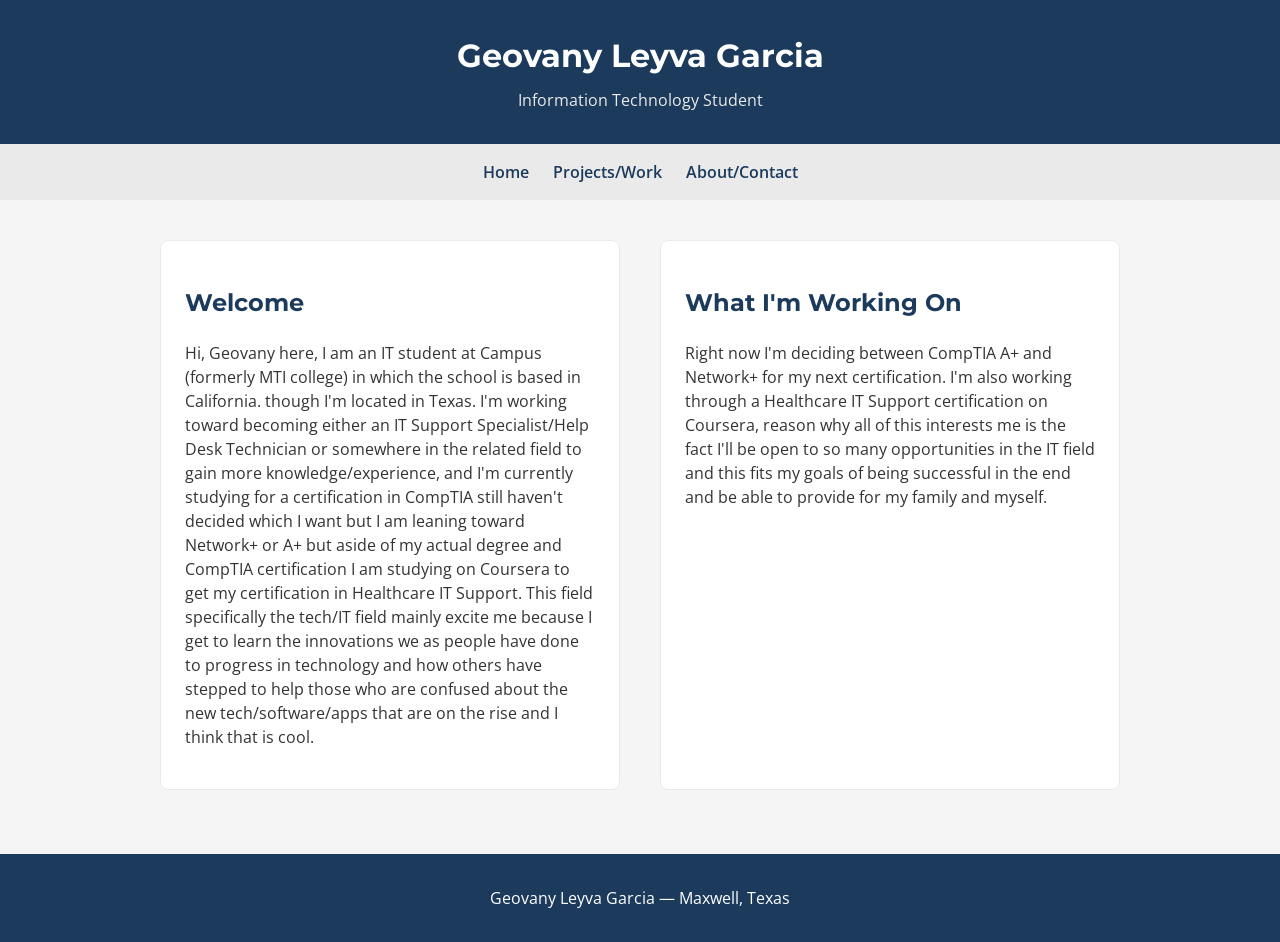
==== html pages/index.html @ 4c7fcb20 "Milestone 2 Changes" ====
<!DOCTYPE html>
<html lang="en">

<head>
    <meta charset="UTF-8">
    <meta name="viewport" content="width=device-width, initial-scale=1.0">
    <title>Geovany Leyva Garcia | Home</title>
    <link rel="preconnect" href="https://fonts.googleapis.com">
    <link rel="preconnect" href="https://fonts.gstatic.com" crossorigin>
    <link href="https://fonts.googleapis.com/css2?family=Montserrat:wght@600;700&family=Open+Sans:wght@400;600&display=swap" rel="stylesheet">
    <link rel="stylesheet" href="../styling/style.css">
</head>

<body>

    <header>
        <h1>Geovany Leyva Garcia</h1>
        <p class="tagline">Information Technology Student</p>
    </header>

    <nav>
        <a href="index.html">Home</a>
        <a href="projects.html">Projects/Work</a>
        <a href="about.html">About/Contact</a>
    </nav>

    <main>
        <div class="content-columns">
        <section id="welcome">
            <h2>Welcome</h2>
            <p>Hi, Geovany here, I am an IT student at Campus (formerly MTI college) in which the school is based in California. though I'm located in Texas. I'm working toward becoming either an IT Support Specialist/Help Desk Technician or somewhere in the related field to gain more knowledge/experience, and I'm currently studying for a certification in CompTIA still haven't decided which I want but I am leaning toward Network+ or A+ but aside of my actual degree and CompTIA certification I am studying on Coursera to get my certification in Healthcare IT Support. This field specifically the tech/IT field mainly excite me because I get to learn the innovations we as people have done to progress in technology and how others have stepped to help those who are confused about the new tech/software/apps that are on the rise and I think that is cool.</p>
        </section>

        <section id="working-on">
            <h2>What I'm Working On</h2>
            <p>Right now I'm deciding between CompTIA A+ and Network+ for my next certification. I'm also working through a Healthcare IT Support certification on Coursera, reason why all of this interests me is the fact I'll be open to so many opportunities in the IT field and this fits my goals of being successful in the end and be able to provide for my family and myself.</p>
        </section>
        </div>
    </main>


    <footer>
        <p>Geovany Leyva Garcia &mdash; Maxwell, Texas</p>
    </footer>

</body>

</html>
---- styling/style.css ----
body {
    margin: 0;
    background-color: #F5F5F5;
    color: #333333;
    font-family: 'Open Sans', sans-serif;
    line-height: 1.5;
}

h1, h2, h3 {
    font-family: 'Montserrat', sans-serif;
    color: #1B3A5C;
}

a {
    color: #3378C9;
}

header {
    background-color: #1B3A5C;
    color: #FFFFFF;
    padding: 32px 16px;
    text-align: center;
}

header h1 {
    color: #FFFFFF;
    margin: 0;
}

.tagline {
    margin: 8px 0 0;
    color:#EAEAEA;
}

nav {
    background-color: #EAEAEA;
    display: flex;
    justify-content: center;
    gap: 24px;
    padding: 16px;
}

nav a {
    color: #1B3A5C;
    text-decoration: none;
    font-weight: 600;
}

main {
    padding: 24px 16px;
    max-width: 960px;
    margin: 0 auto;
}

.content-columns {
    display: flex;
    flex-direction: column;
    gap: 24px;
}

.content-columns section {
    background-color: #FFFFFF;
    border: 1px solid #EAEAEA;
    border-radius: 8px;
    padding: 24px;
}

footer {
    background-color: #1B3A5C;
    color: #FFFFFF;
    text-align: center;
    padding: 16px;
    margin-top: 24px;
}


@media (min-width: 768px) {
    .content-columns {
        flex-direction: row;
    }

    .content-columns section {
        flex:1;
    }
}


@media (min-width: 1200px) {
    main {
        padding: 40px 16px;
    }

    .content-columns {
        gap: 40px;
    }
}
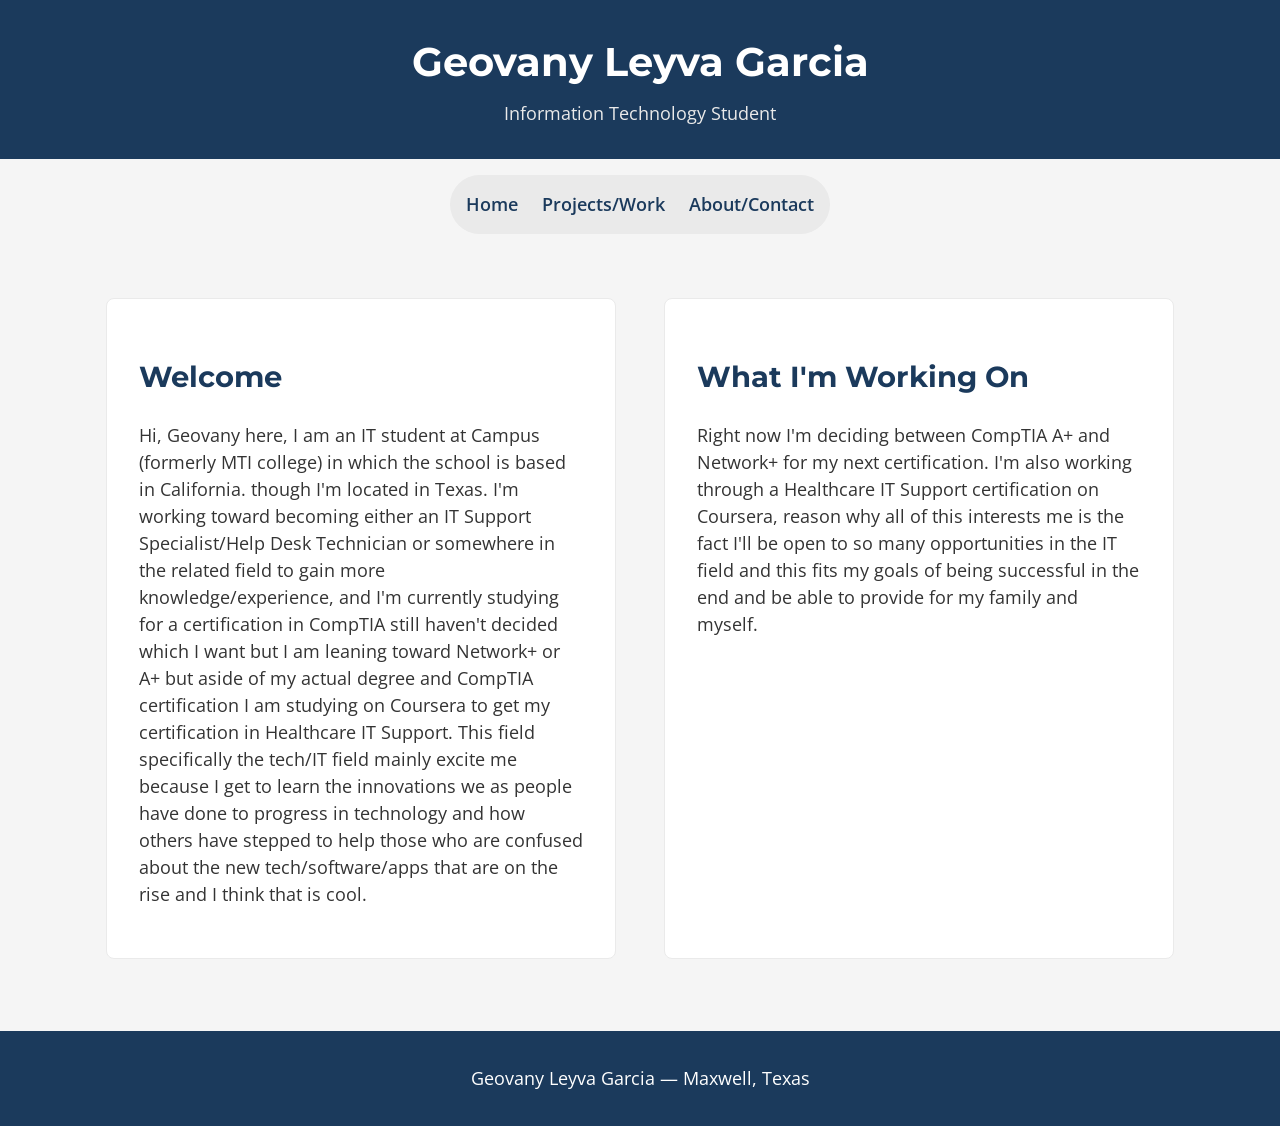
==== commit 1c841f17: "Milestone 2 resubmissions" ====
--- a/html pages/index.html
+++ b/html pages/index.html
@@ -5,9 +5,6 @@
     <meta charset="UTF-8">
     <meta name="viewport" content="width=device-width, initial-scale=1.0">
     <title>Geovany Leyva Garcia | Home</title>
-    <link rel="preconnect" href="https://fonts.googleapis.com">
-    <link rel="preconnect" href="https://fonts.gstatic.com" crossorigin>
-    <link href="https://fonts.googleapis.com/css2?family=Montserrat:wght@600;700&family=Open+Sans:wght@400;600&display=swap" rel="stylesheet">
     <link rel="stylesheet" href="../styling/style.css">
 </head>
 
--- a/styling/style.css
+++ b/styling/style.css
@@ -1,3 +1,9 @@
+@import url('https://fonts.googleapis.com/css2?family=Montserrat:wght@600;700&family=Open+Sans:wght@400;600&display=swap');
+
+* {
+    box-sizing: border-box;
+}
+
 body {
     margin: 0;
     background-color: #F5F5F5;
@@ -13,6 +19,7 @@
 
 a {
     color: #3378C9;
+    word-break: break-word;
 }
 
 header {
@@ -35,9 +42,13 @@
 nav {
     background-color: #EAEAEA;
     display: flex;
+    flex-wrap: wrap;
     justify-content: center;
-    gap: 24px;
+    gap: 16px;
     padding: 16px;
+    margin: 16px auto;
+    max-width: fit-content;
+    border-radius: 24px;
 }
 
 nav a {
@@ -75,6 +86,11 @@
 
 
 @media (min-width: 768px) {
+    nav {
+        border-radius: 999px;
+        gap: 24px;
+    }
+
     .content-columns {
         flex-direction: row;
     }
@@ -86,11 +102,28 @@
 
 
 @media (min-width: 1200px) {
+    body {
+        font-size: 18px;
+    }
+
     main {
-        padding: 40px 16px;
+        max-width: 1100px;
+        padding: 48px 16px;
+    }
+
+    h1 {
+        font-size: 2.5rem;
+    }
+
+    h2 {
+        font-size: 1.8rem;
     }
 
     .content-columns {
-        gap: 40px;
+        gap: 48px;
+    }
+
+    .content-columns section {
+        padding: 32px;
     }
 }
